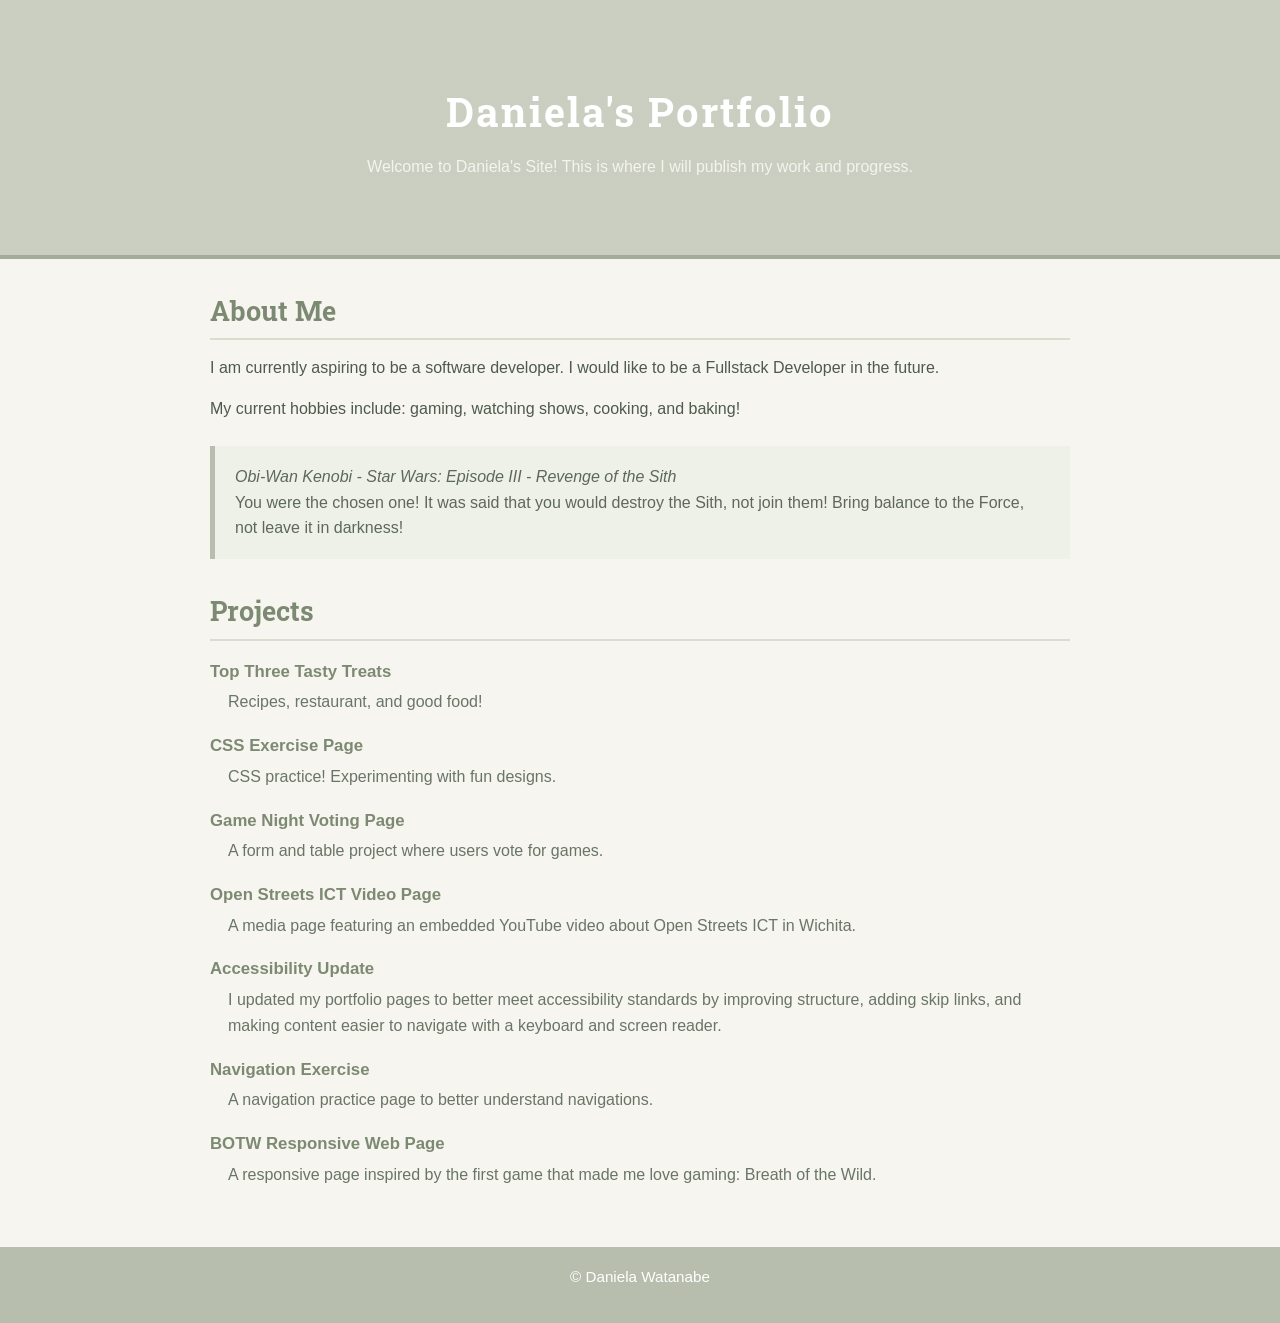
==== index.html @ e950a1ce "Add files via upload" ====
<!DOCTYPE html>
<html lang="en">
<head>
    <meta charset="UTF-8">
    <meta name="viewport" content="width=device-width, initial-scale=1.0">
    <title>DW HTML Portfolio</title>
    <link href="https://fonts.googleapis.com/css2?family=Roboto+Slab&display=swap" rel="stylesheet">
    <link rel="stylesheet" href="mystyle.css">
    <link rel="icon" type="image/png" href="img/favicon.webp">
    <meta name="description" content="Welcome to my HTML and CSS portfolio featuring responsive web design projects, accessibility updates, creative layouts, media pages, and class assignments.">
</head>
<body>
    <a class="skip-link" href="#main-content">Skip to main content</a>
<header>
    <img src="img/flower.png" class="banner" alt="">
    <h1>Daniela's Portfolio</h1>
    <p>Welcome to Daniela's Site! This is where I will publish my work and progress.</p>

</header>

<main id="main-content">
    <h2>About Me</h2>
    <p>I am currently aspiring to be a software developer. I would like to be a Fullstack Developer in the future.</p>
    <p>My current hobbies include: gaming, watching shows, cooking, and baking!</p>

    <blockquote cite="https://www.imdb.com/title/tt0121766/characters/nm0000191/">
        <p><i>Obi-Wan Kenobi - Star Wars: Episode III - Revenge of the Sith</i></p>
        You were the chosen one! It was said that you would destroy the Sith, not join them! Bring balance to the Force, not leave it in darkness!
    </blockquote>
<nav>
    <h2>Projects</h2>
    <dl>
    <dt><a href="../tastytreats/treats.html">Top Three Tasty Treats</a></dt>
        <dd>Recipes, restaurant, and good food!</dd>

    <dt><a href="csspage.html">CSS Exercise Page</a></dt>
        <dd>CSS practice! Experimenting with fun designs.</dd>

    <dt><a href="tabForm/mockup.html">Game Night Voting Page</a></dt>
        <dd>A form and table project where users vote for games.</dd>
    <dt><a href="media/video.html">Open Streets ICT Video Page</a></dt>
        <dd>A media page featuring an embedded YouTube video about Open Streets ICT in Wichita.</dd>
    <dt><a href="Dwatanabe/DWatanabe/index.html">Accessibility Update</a></dt>
    <dd>I updated my portfolio pages to better meet accessibility standards by improving structure, adding skip links, and making content easier to navigate with a keyboard and screen reader.</dd>
    <dt><a href="nav/index.html">Navigation Exercise</a></dt>
    <dd>A navigation practice page to better understand navigations.</dd>
    <dt><a href="RWD/index.html">BOTW Responsive Web Page</a></dt>
    <dd>A responsive page inspired by the first game that made me love gaming: Breath of the Wild.</dd>

    </dl>
</nav>

</main>

<footer>
    <p>&copy; Daniela Watanabe </p>

</footer>

    
    
</body>

</html>
---- mystyle.css ----
/* ===== RESET ===== */
* {
    box-sizing: border-box;
    margin: 0;
    padding: 0;
}

/* ===== PAGE ===== */
body {
    font-family: Verdana, Geneva, Tahoma, sans-serif;
    line-height: 1.6;
    background-color: #f7f5ef;
    color: #4d5a4d;
}

/* ===== HEADER ===== */
header {
    background: linear-gradient(rgba(183, 190, 173, 0.7), rgba(183, 190, 173, 0.7)),
                url("img/flower.png") center/cover no-repeat;
    padding: 60px 20px;
    text-align: center;
    border-bottom: 4px solid #a3ab99;
}
.banner {
    display: block;
    margin: 0 auto 20px;
    max-width: 100%;
    height: auto;
}

header h1 {
    font-family: "Roboto Slab", Georgia, serif;
    font-size: 2.5rem;
    color: #ffffff;
    margin-bottom: 10px;
    letter-spacing: 0.05em;
}

header p {
    color: #f5f3ee;
}

/* ===== MAIN CONTENT ===== */
main {
    max-width: 900px;
    margin: 30px auto;
    padding: 0 20px 30px;
}

/* ===== HEADINGS ===== */
h2 {
    font-family: "Roboto Slab", Georgia, "Times New Roman", serif;
    color: #7d8a73;
    font-size: 1.7rem;
    margin: 30px 0 15px;
    border-bottom: 2px solid #d8ddcf;
    padding-bottom: 6px;
}

/* ===== TEXT ===== */
p {
    margin-bottom: 15px;
}

/* ===== LINKS ===== */
a {
    color: #7d8a73;
    font-weight: bold;
    text-decoration: none;
}

a:hover {
    color: #5f6b56;
    text-decoration: underline;
}

a:focus {
    outline: 3px solid #7d8a73;
    outline-offset: 3px;
}

/* ===== PROJECTS ===== */
dl {
    margin-top: 10px;
}

dt {
    margin-top: 18px;
    font-size: 1.05rem;
}

dd {
    margin-left: 18px;
    margin-top: 4px;
    color: #687567;
}

/* ===== BLOCKQUOTE ===== */
blockquote {
    background-color: #eef1e8;
    border-left: 5px solid #b7bead;
    padding: 18px 20px;
    margin: 25px 0;
    color: #5d685a;
}

blockquote p:last-child {
    margin-bottom: 0;
}

/* ===== FOOTER ===== */
footer {
    text-align: center;
    background-color: #b7bead;
    color: #ffffff;
    padding: 18px;
    margin-top: 30px;
    font-size: 0.95rem;
}

/* ===== SKIP LINK ===== */
.skip-link {
    position: absolute;
    left: -9999px;
    top: auto;
    width: 1px;
    height: 1px;
    overflow: hidden;
}

.skip-link:focus {
    position: absolute;
    top: 10px;
    left: 10px;
    width: auto;
    height: auto;
    overflow: visible;
    background-color: #ffffff;
    color: #5f6b56;
    border: 2px solid #7d8a73;
    padding: 10px 14px;
    font-weight: bold;
    z-index: 9999;
}

/* ===== SMALL SCREENS ===== */
img {
    max-width: 100%;
    height: auto;
}
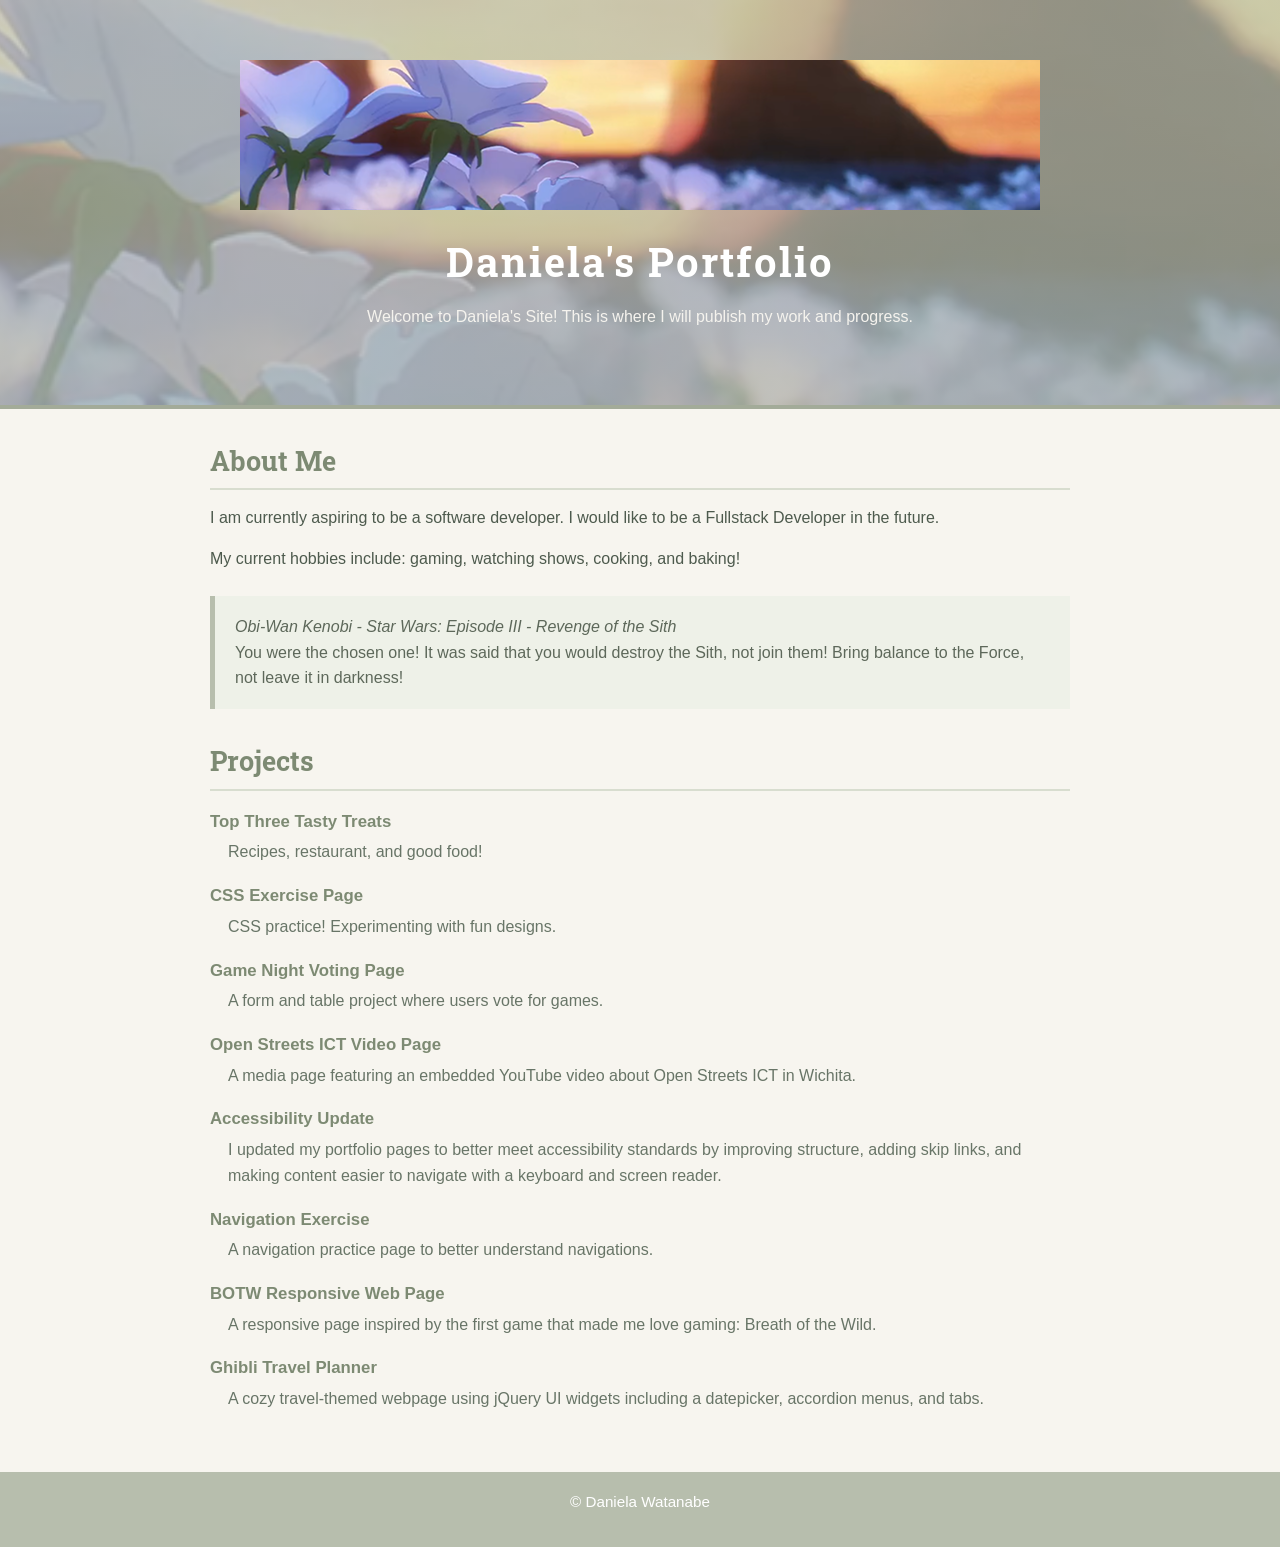
==== commit 48fc2442: "Add files via upload" ====
--- a/index.html
+++ b/index.html
@@ -46,6 +46,8 @@
     <dd>A navigation practice page to better understand navigations.</dd>
     <dt><a href="RWD/index.html">BOTW Responsive Web Page</a></dt>
     <dd>A responsive page inspired by the first game that made me love gaming: Breath of the Wild.</dd>
+    <dt><a href="UiExp/index.html">Ghibli Travel Planner</a></dt>
+    <dd>A cozy travel-themed webpage using jQuery UI widgets including a datepicker, accordion menus, and tabs.</dd>
 
     </dl>
 </nav>
--- a/mystyle.css
+++ b/mystyle.css
@@ -147,4 +147,20 @@
 img {
     max-width: 100%;
     height: auto;
+}
+.project-card {
+    background-color: rgba(255,255,255,0.5);
+    padding: 1.5em;
+    border-radius: 12px;
+    margin-bottom: 2em;
+}
+
+.project-card a {
+    color: #5d6b56;
+    font-weight: bold;
+    text-decoration: none;
+}
+
+.project-card a:hover {
+    text-decoration: underline;
 }
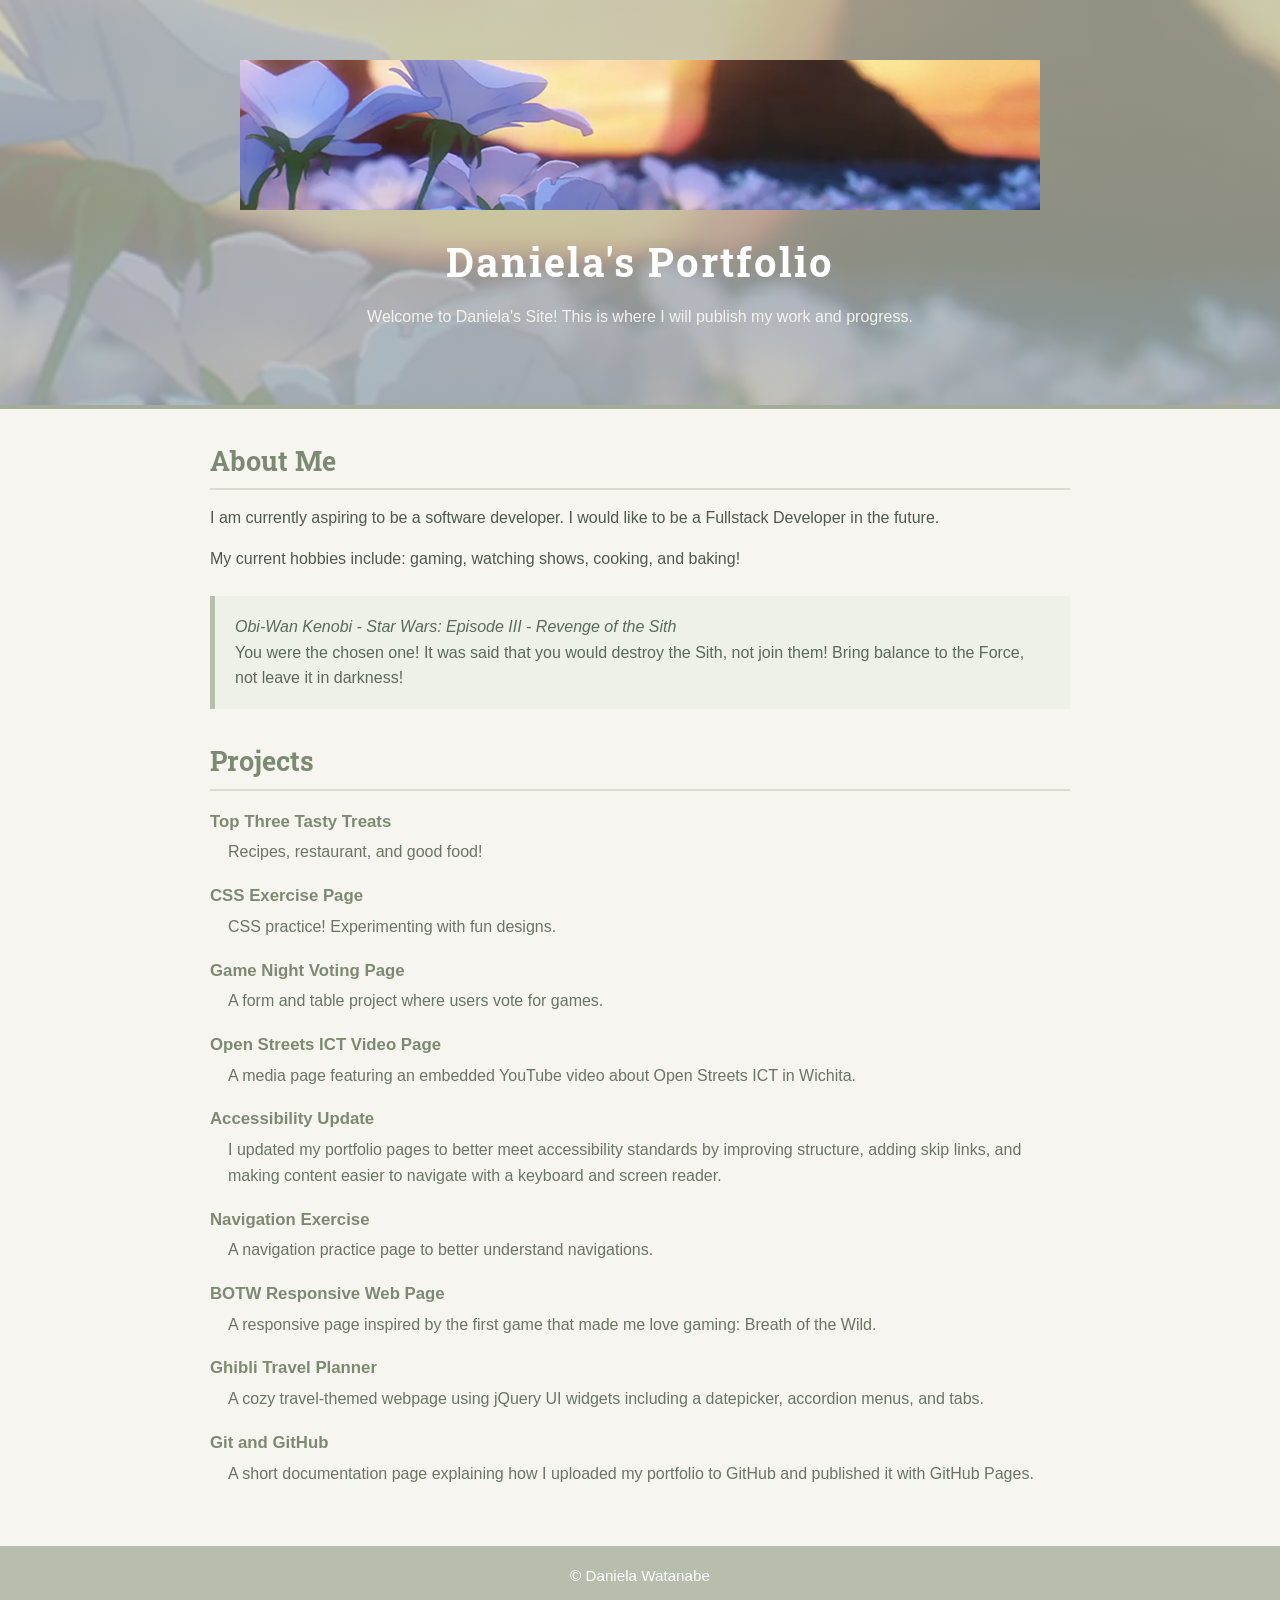
==== commit bfd3aa25: "Add files via upload" ====
--- a/index.html
+++ b/index.html
@@ -48,6 +48,8 @@
     <dd>A responsive page inspired by the first game that made me love gaming: Breath of the Wild.</dd>
     <dt><a href="UiExp/index.html">Ghibli Travel Planner</a></dt>
     <dd>A cozy travel-themed webpage using jQuery UI widgets including a datepicker, accordion menus, and tabs.</dd>
+    <dt><a href="git/index.html">Git and GitHub</a></dt>
+    <dd>A short documentation page explaining how I uploaded my portfolio to GitHub and published it with GitHub Pages.</dd>
 
     </dl>
 </nav>
